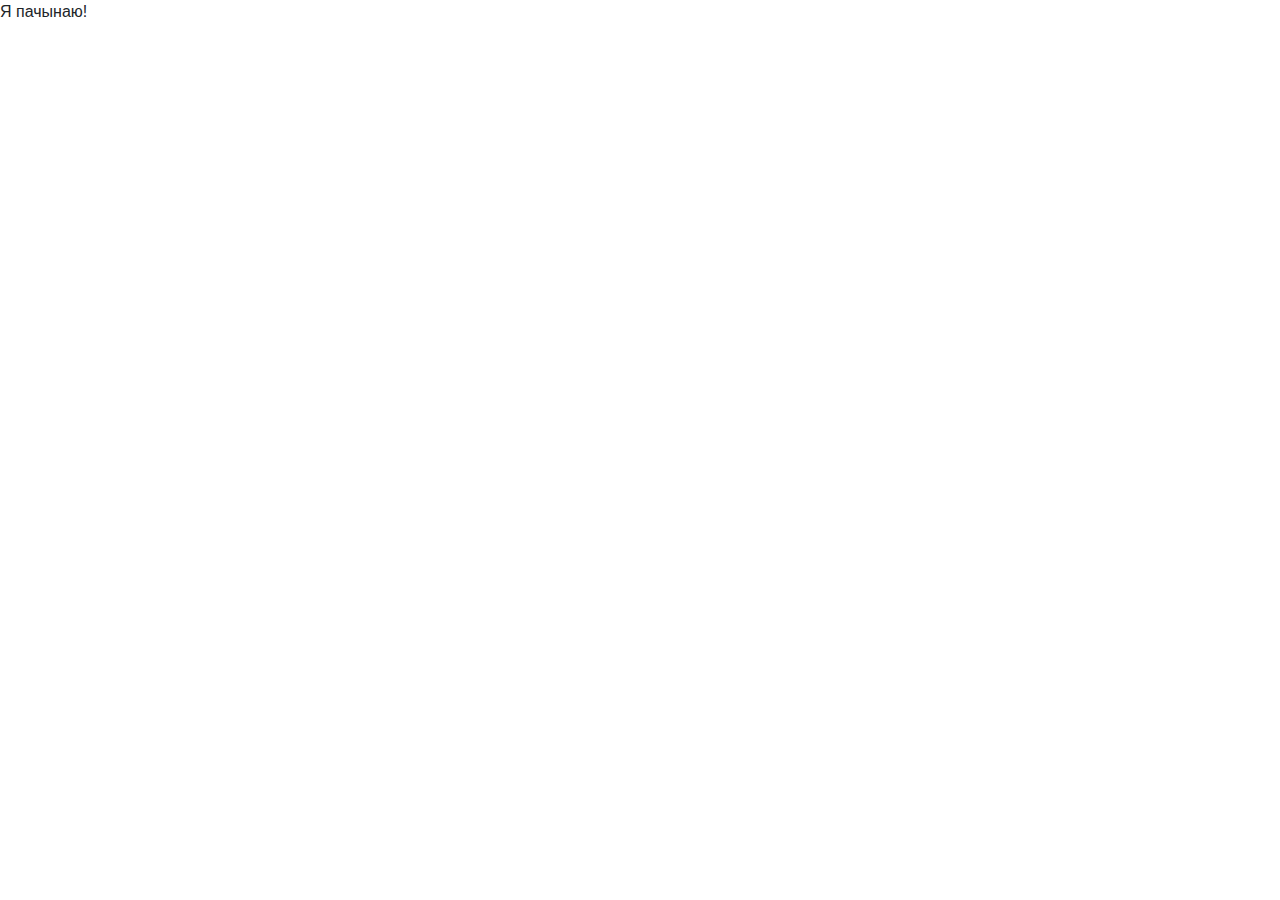
==== module3/index.html @ d2c4f935 "Mojo 3-e zadanie" ====
<!doctype html>
<html lang="en">
  <head>
    <meta charset="utf-8">
    <meta http-equiv="X-UA-Compatible" content="IE=edge">
    <meta name="viewport" content="width=device-width, initial-scale=1">
    <title>Assignment solution for module 3</title>
    <link rel="stylesheet" href="https://stackpath.bootstrapcdn.com/bootstrap/4.5.2/css/bootstrap.min.css">
    <link rel="stylesheet" href="css/styles.css">  
  </head>
<body>
  
Я пачынаю!

  <!-- jQuery (Bootstrap JS plugins depend on it) -->
  <script src="https://code.jquery.com/jquery-3.5.1.js" integrity="sha256-QWo7LDvxbWT2tbbQ97B53yJnYU3WhH/C8ycbRAkjPDc=" crossorigin="anonymous"></script>
  <script src="https://stackpath.bootstrapcdn.com/bootstrap/4.5.2/js/bootstrap.min.js"></script>
  <script src="js/script.js"></script>
</body>
</html>
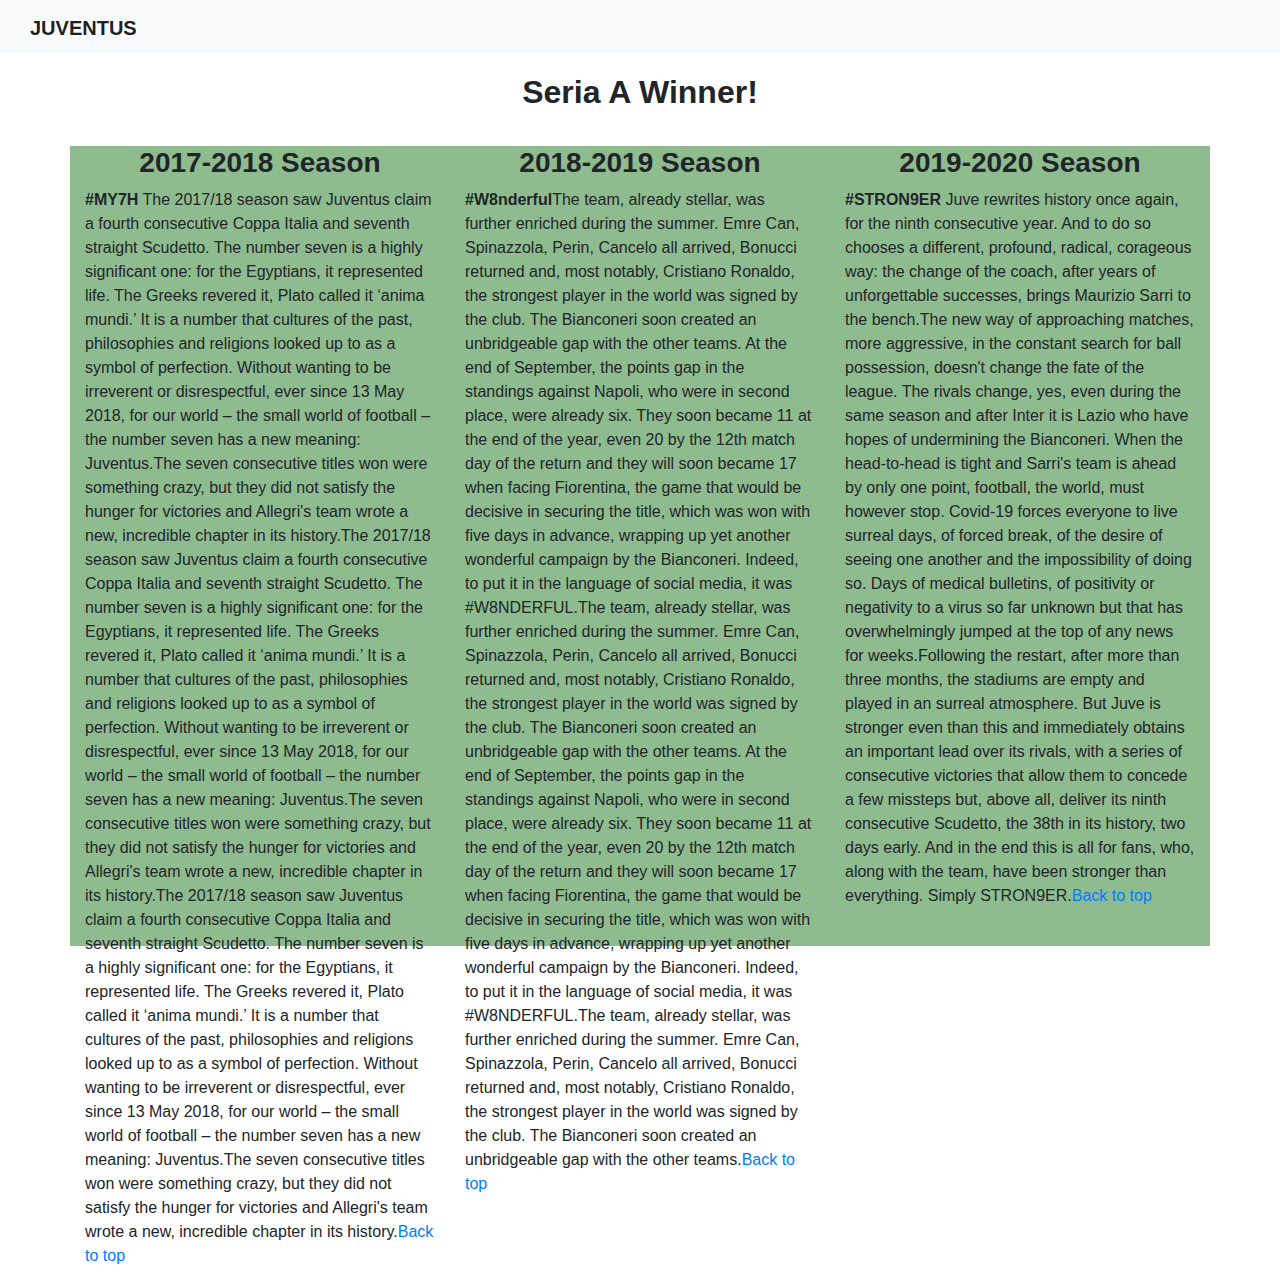
==== commit 5f59f660: "страница после оцениваемого задания" ====
--- a/module3/index.html
+++ b/module3/index.html
@@ -9,8 +9,47 @@
     <link rel="stylesheet" href="css/styles.css">  
   </head>
 <body>
+  <header>
+    <nav id="navbar-header" class="navbar navbar-expand-sm navbar-light bg-light">
+      <a class="navbar-brand" href="index.html"><strong>Juventus</strong></a>
+      <button class="navbar-toggler" type="button" data-toggle="collapse" data-target="#collapse_my_navbar" aria-controls="navbarSupportedContent" aria-expanded="false" aria-label="Toggle navigation">
+        <span class="navbar-toggler-icon"></span>
+      </button>
+      <div class="collapse navbar-collapse" id="collapse_my_navbar">
+        <ul id="nav-list" class="navbar-nav mr-auto">
+          <li class="nav-item active">
+            <a class="nav-link d-sm-none" href="#2017">2017-2018 Season</a>
+          </li>
+          <li class="nav-item active">
+            <a class="nav-link d-sm-none" href="#2018">2018-2019 Season</a>
+          </li>
+          <li class="nav-item active">
+            <a class="nav-link d-sm-none" href="#2019">2019-2020 Season</a>
+          </li>    
+  </header> <!-- End Header -->
+
+  <div id="main_content" class="">
+    <h2 class="text-center">Seria A Winner!</h2>
+    <div id="season1" class="container">
+      <div class="row">
+        <div class="col-lg-4">
+        <h3 id="2017">2017-2018 Season</h3>
+        <p><strong>#MY7H</strong> The 2017/18 season saw Juventus claim a fourth consecutive Coppa Italia and seventh straight Scudetto. The number seven is a highly significant one: for the Egyptians, it represented life. The Greeks revered it, Plato called it ‘anima mundi.’ It is a number that cultures of the past, philosophies and religions looked up to as a symbol of perfection. Without wanting to be irreverent or disrespectful, ever since 13 May 2018, for our world – the small world of football – the number seven has a new meaning: Juventus.The seven consecutive titles won were something crazy, but they did not satisfy the hunger for victories and Allegri's team wrote a new, incredible chapter in its history.The 2017/18 season saw Juventus claim a fourth consecutive Coppa Italia and seventh straight Scudetto. The number seven is a highly significant one: for the Egyptians, it represented life. The Greeks revered it, Plato called it ‘anima mundi.’ It is a number that cultures of the past, philosophies and religions looked up to as a symbol of perfection. Without wanting to be irreverent or disrespectful, ever since 13 May 2018, for our world – the small world of football – the number seven has a new meaning: Juventus.The seven consecutive titles won were something crazy, but they did not satisfy the hunger for victories and Allegri's team wrote a new, incredible chapter in its history.The 2017/18 season saw Juventus claim a fourth consecutive Coppa Italia and seventh straight Scudetto. The number seven is a highly significant one: for the Egyptians, it represented life. The Greeks revered it, Plato called it ‘anima mundi.’ It is a number that cultures of the past, philosophies and religions looked up to as a symbol of perfection. Without wanting to be irreverent or disrespectful, ever since 13 May 2018, for our world – the small world of football – the number seven has a new meaning: Juventus.The seven consecutive titles won were something crazy, but they did not satisfy the hunger for victories and Allegri's team wrote a new, incredible chapter in its history.<a href="#main_content">Back to top</a></p>
+        </div>
+        <div class="col-lg-4">
+        <h3 id="2018">2018-2019 Season</h3>
+        <p><strong>#W8nderful</strong>The team, already stellar, was further enriched during the summer. Emre Can, Spinazzola, Perin, Cancelo all arrived, Bonucci returned and, most notably, Cristiano Ronaldo, the strongest player in the world was signed by the club. The Bianconeri soon created an unbridgeable gap with the other teams. At the end of September, the points gap in the standings against Napoli, who were in second place, were already six. They soon became 11 at the end of the year, even 20 by the 12th match day of the return and they will soon became 17 when facing Fiorentina, the game that would be decisive in securing the title, which was won with five days in advance, wrapping up yet another wonderful campaign by the Bianconeri. Indeed, to put it in the language of social media, it was #W8NDERFUL.The team, already stellar, was further enriched during the summer. Emre Can, Spinazzola, Perin, Cancelo all arrived, Bonucci returned and, most notably, Cristiano Ronaldo, the strongest player in the world was signed by the club. The Bianconeri soon created an unbridgeable gap with the other teams. At the end of September, the points gap in the standings against Napoli, who were in second place, were already six. They soon became 11 at the end of the year, even 20 by the 12th match day of the return and they will soon became 17 when facing Fiorentina, the game that would be decisive in securing the title, which was won with five days in advance, wrapping up yet another wonderful campaign by the Bianconeri. Indeed, to put it in the language of social media, it was #W8NDERFUL.The team, already stellar, was further enriched during the summer. Emre Can, Spinazzola, Perin, Cancelo all arrived, Bonucci returned and, most notably, Cristiano Ronaldo, the strongest player in the world was signed by the club. The Bianconeri soon created an unbridgeable gap with the other teams.<a href="#main_content">Back to top</a></p>
+        </div>
+        <div class="col-lg-4">
+        <h3 id="2019">2019-2020 Season</h3>
+        <p><strong>#STRON9ER</strong> Juve rewrites history once again, for the ninth consecutive year. And to do so chooses a different, profound, radical, corageous way: the change of the coach, after years of unforgettable successes, brings Maurizio Sarri to the bench.The new way of approaching matches, more aggressive, in the constant search for ball possession, doesn't change the fate of the league. The rivals change, yes, even during the same season and after Inter it is Lazio who have hopes of undermining the Bianconeri. When the head-to-head is tight and Sarri's team is ahead by only one point, football, the world, must however stop. Covid-19 forces everyone to live surreal days, of forced break, of the desire of seeing one another and the impossibility of doing so. Days of medical bulletins, of positivity or negativity to a virus so far unknown but that has overwhelmingly jumped at the top of any news for weeks.Following the restart, after more than three months, the stadiums are empty and played in an surreal atmosphere. But Juve is stronger even than this and immediately obtains an important lead over its rivals, with a series of consecutive victories that allow them to concede a few missteps but, above all, deliver its ninth consecutive Scudetto, the 38th in its history, two days early. And in the end this is all for fans, who, along with the team, have been stronger than everything. Simply STRON9ER.<a href="#main_content">Back to top</a></p>
+        </div>       
+      </div>
+    </div>
+  </div>
+
   
-Я пачынаю!
+
 
   <!-- jQuery (Bootstrap JS plugins depend on it) -->
   <script src="https://code.jquery.com/jquery-3.5.1.js" integrity="sha256-QWo7LDvxbWT2tbbQ97B53yJnYU3WhH/C8ycbRAkjPDc=" crossorigin="anonymous"></script>
--- a/module3/css/styles.css
+++ b/module3/css/styles.css
@@ -0,0 +1,45 @@
+
+/* START NAVBAR */
+
+.nav-item {
+	border-bottom: 1px solid;
+	text-align: center;
+}
+#navbar-header {
+	padding-left: 0px;
+	padding-right: 0px;
+	padding-bottom: 0px;
+}
+.navbar-brand {
+	padding-bottom: 10px;
+}
+#nav-list {
+	background-color: #FFD700;
+}
+#navbar-header strong {
+	padding-left: 30px;
+	text-transform: uppercase;		
+}
+.navbar-toggler {
+	margin-right: 15px;
+	margin-bottom: 7px;
+}
+
+/* END NAVBAR */
+
+/* START MAIN CONTENT */
+#main_content h2 {
+	/*text-align: center;*/
+	font-weight: bold;
+	margin-top: 20px;
+	margin-bottom: 35px;
+}
+#main_content h3 {
+	text-align: center;
+	font-weight: bold;
+}
+#season1 {
+	background-color: #8FBC8F;
+	height: 800px;
+
+}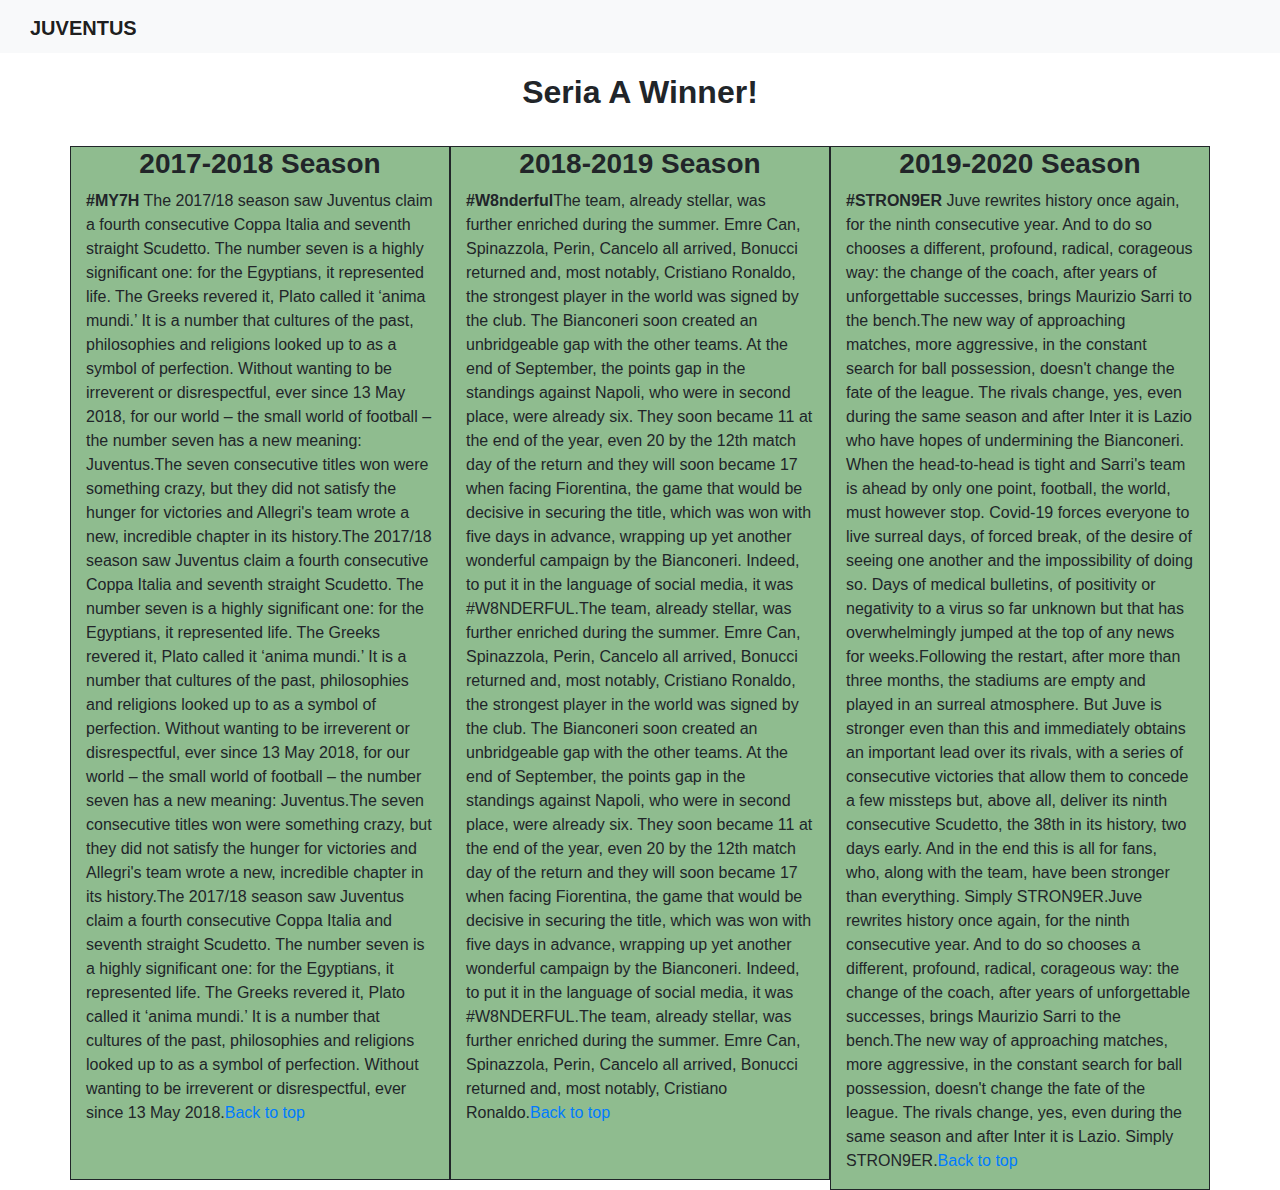
==== commit 5db65962: "85% готовности" ====
--- a/module3/index.html
+++ b/module3/index.html
@@ -30,19 +30,19 @@
 
   <div id="main_content" class="">
     <h2 class="text-center">Seria A Winner!</h2>
-    <div id="season1" class="container">
+    <div  class="container">
       <div class="row">
-        <div class="col-lg-4">
-        <h3 id="2017">2017-2018 Season</h3>
-        <p><strong>#MY7H</strong> The 2017/18 season saw Juventus claim a fourth consecutive Coppa Italia and seventh straight Scudetto. The number seven is a highly significant one: for the Egyptians, it represented life. The Greeks revered it, Plato called it ‘anima mundi.’ It is a number that cultures of the past, philosophies and religions looked up to as a symbol of perfection. Without wanting to be irreverent or disrespectful, ever since 13 May 2018, for our world – the small world of football – the number seven has a new meaning: Juventus.The seven consecutive titles won were something crazy, but they did not satisfy the hunger for victories and Allegri's team wrote a new, incredible chapter in its history.The 2017/18 season saw Juventus claim a fourth consecutive Coppa Italia and seventh straight Scudetto. The number seven is a highly significant one: for the Egyptians, it represented life. The Greeks revered it, Plato called it ‘anima mundi.’ It is a number that cultures of the past, philosophies and religions looked up to as a symbol of perfection. Without wanting to be irreverent or disrespectful, ever since 13 May 2018, for our world – the small world of football – the number seven has a new meaning: Juventus.The seven consecutive titles won were something crazy, but they did not satisfy the hunger for victories and Allegri's team wrote a new, incredible chapter in its history.The 2017/18 season saw Juventus claim a fourth consecutive Coppa Italia and seventh straight Scudetto. The number seven is a highly significant one: for the Egyptians, it represented life. The Greeks revered it, Plato called it ‘anima mundi.’ It is a number that cultures of the past, philosophies and religions looked up to as a symbol of perfection. Without wanting to be irreverent or disrespectful, ever since 13 May 2018, for our world – the small world of football – the number seven has a new meaning: Juventus.The seven consecutive titles won were something crazy, but they did not satisfy the hunger for victories and Allegri's team wrote a new, incredible chapter in its history.<a href="#main_content">Back to top</a></p>
+        <div id="season1" class="col-lg-4 col-md-6 col-sm-12">
+        <h3 id="2017" class="text-center">2017-2018 Season</h3>
+        <p><strong>#MY7H</strong> The 2017/18 season saw Juventus claim a fourth consecutive Coppa Italia and seventh straight Scudetto. The number seven is a highly significant one: for the Egyptians, it represented life. The Greeks revered it, Plato called it ‘anima mundi.’ It is a number that cultures of the past, philosophies and religions looked up to as a symbol of perfection. Without wanting to be irreverent or disrespectful, ever since 13 May 2018, for our world – the small world of football – the number seven has a new meaning: Juventus.The seven consecutive titles won were something crazy, but they did not satisfy the hunger for victories and Allegri's team wrote a new, incredible chapter in its history.The 2017/18 season saw Juventus claim a fourth consecutive Coppa Italia and seventh straight Scudetto. The number seven is a highly significant one: for the Egyptians, it represented life. The Greeks revered it, Plato called it ‘anima mundi.’ It is a number that cultures of the past, philosophies and religions looked up to as a symbol of perfection. Without wanting to be irreverent or disrespectful, ever since 13 May 2018, for our world – the small world of football – the number seven has a new meaning: Juventus.The seven consecutive titles won were something crazy, but they did not satisfy the hunger for victories and Allegri's team wrote a new, incredible chapter in its history.The 2017/18 season saw Juventus claim a fourth consecutive Coppa Italia and seventh straight Scudetto. The number seven is a highly significant one: for the Egyptians, it represented life. The Greeks revered it, Plato called it ‘anima mundi.’ It is a number that cultures of the past, philosophies and religions looked up to as a symbol of perfection. Without wanting to be irreverent or disrespectful, ever since 13 May 2018.<a href="#main_content">Back to top</a></p>
         </div>
-        <div class="col-lg-4">
-        <h3 id="2018">2018-2019 Season</h3>
-        <p><strong>#W8nderful</strong>The team, already stellar, was further enriched during the summer. Emre Can, Spinazzola, Perin, Cancelo all arrived, Bonucci returned and, most notably, Cristiano Ronaldo, the strongest player in the world was signed by the club. The Bianconeri soon created an unbridgeable gap with the other teams. At the end of September, the points gap in the standings against Napoli, who were in second place, were already six. They soon became 11 at the end of the year, even 20 by the 12th match day of the return and they will soon became 17 when facing Fiorentina, the game that would be decisive in securing the title, which was won with five days in advance, wrapping up yet another wonderful campaign by the Bianconeri. Indeed, to put it in the language of social media, it was #W8NDERFUL.The team, already stellar, was further enriched during the summer. Emre Can, Spinazzola, Perin, Cancelo all arrived, Bonucci returned and, most notably, Cristiano Ronaldo, the strongest player in the world was signed by the club. The Bianconeri soon created an unbridgeable gap with the other teams. At the end of September, the points gap in the standings against Napoli, who were in second place, were already six. They soon became 11 at the end of the year, even 20 by the 12th match day of the return and they will soon became 17 when facing Fiorentina, the game that would be decisive in securing the title, which was won with five days in advance, wrapping up yet another wonderful campaign by the Bianconeri. Indeed, to put it in the language of social media, it was #W8NDERFUL.The team, already stellar, was further enriched during the summer. Emre Can, Spinazzola, Perin, Cancelo all arrived, Bonucci returned and, most notably, Cristiano Ronaldo, the strongest player in the world was signed by the club. The Bianconeri soon created an unbridgeable gap with the other teams.<a href="#main_content">Back to top</a></p>
+        <div id="season2" class="col-lg-4 col-md-6 col-sm-12">
+        <h3 id="2018" class="text-center">2018-2019 Season</h3>
+        <p><strong>#W8nderful</strong>The team, already stellar, was further enriched during the summer. Emre Can, Spinazzola, Perin, Cancelo all arrived, Bonucci returned and, most notably, Cristiano Ronaldo, the strongest player in the world was signed by the club. The Bianconeri soon created an unbridgeable gap with the other teams. At the end of September, the points gap in the standings against Napoli, who were in second place, were already six. They soon became 11 at the end of the year, even 20 by the 12th match day of the return and they will soon became 17 when facing Fiorentina, the game that would be decisive in securing the title, which was won with five days in advance, wrapping up yet another wonderful campaign by the Bianconeri. Indeed, to put it in the language of social media, it was #W8NDERFUL.The team, already stellar, was further enriched during the summer. Emre Can, Spinazzola, Perin, Cancelo all arrived, Bonucci returned and, most notably, Cristiano Ronaldo, the strongest player in the world was signed by the club. The Bianconeri soon created an unbridgeable gap with the other teams. At the end of September, the points gap in the standings against Napoli, who were in second place, were already six. They soon became 11 at the end of the year, even 20 by the 12th match day of the return and they will soon became 17 when facing Fiorentina, the game that would be decisive in securing the title, which was won with five days in advance, wrapping up yet another wonderful campaign by the Bianconeri. Indeed, to put it in the language of social media, it was #W8NDERFUL.The team, already stellar, was further enriched during the summer. Emre Can, Spinazzola, Perin, Cancelo all arrived, Bonucci returned and, most notably, Cristiano Ronaldo.<a href="#main_content">Back to top</a></p>
         </div>
-        <div class="col-lg-4">
-        <h3 id="2019">2019-2020 Season</h3>
-        <p><strong>#STRON9ER</strong> Juve rewrites history once again, for the ninth consecutive year. And to do so chooses a different, profound, radical, corageous way: the change of the coach, after years of unforgettable successes, brings Maurizio Sarri to the bench.The new way of approaching matches, more aggressive, in the constant search for ball possession, doesn't change the fate of the league. The rivals change, yes, even during the same season and after Inter it is Lazio who have hopes of undermining the Bianconeri. When the head-to-head is tight and Sarri's team is ahead by only one point, football, the world, must however stop. Covid-19 forces everyone to live surreal days, of forced break, of the desire of seeing one another and the impossibility of doing so. Days of medical bulletins, of positivity or negativity to a virus so far unknown but that has overwhelmingly jumped at the top of any news for weeks.Following the restart, after more than three months, the stadiums are empty and played in an surreal atmosphere. But Juve is stronger even than this and immediately obtains an important lead over its rivals, with a series of consecutive victories that allow them to concede a few missteps but, above all, deliver its ninth consecutive Scudetto, the 38th in its history, two days early. And in the end this is all for fans, who, along with the team, have been stronger than everything. Simply STRON9ER.<a href="#main_content">Back to top</a></p>
+        <div id="season3" class="col-lg-4 col-md-12 col-sm-12">
+        <h3 id="2019" class="text-center">2019-2020 Season</h3>
+        <p><strong>#STRON9ER</strong> Juve rewrites history once again, for the ninth consecutive year. And to do so chooses a different, profound, radical, corageous way: the change of the coach, after years of unforgettable successes, brings Maurizio Sarri to the bench.The new way of approaching matches, more aggressive, in the constant search for ball possession, doesn't change the fate of the league. The rivals change, yes, even during the same season and after Inter it is Lazio who have hopes of undermining the Bianconeri. When the head-to-head is tight and Sarri's team is ahead by only one point, football, the world, must however stop. Covid-19 forces everyone to live surreal days, of forced break, of the desire of seeing one another and the impossibility of doing so. Days of medical bulletins, of positivity or negativity to a virus so far unknown but that has overwhelmingly jumped at the top of any news for weeks.Following the restart, after more than three months, the stadiums are empty and played in an surreal atmosphere. But Juve is stronger even than this and immediately obtains an important lead over its rivals, with a series of consecutive victories that allow them to concede a few missteps but, above all, deliver its ninth consecutive Scudetto, the 38th in its history, two days early. And in the end this is all for fans, who, along with the team, have been stronger than everything. Simply STRON9ER.Juve rewrites history once again, for the ninth consecutive year. And to do so chooses a different, profound, radical, corageous way: the change of the coach, after years of unforgettable successes, brings Maurizio Sarri to the bench.The new way of approaching matches, more aggressive, in the constant search for ball possession, doesn't change the fate of the league. The rivals change, yes, even during the same season and after Inter it is Lazio. Simply STRON9ER.<a href="#main_content">Back to top</a></p>
         </div>       
       </div>
     </div>
--- a/module3/css/styles.css
+++ b/module3/css/styles.css
@@ -35,11 +35,20 @@
 	margin-bottom: 35px;
 }
 #main_content h3 {
-	text-align: center;
+	/*text-align: center;*/
 	font-weight: bold;
 }
 #season1 {
-	background-color: #8FBC8F;
-	height: 800px;
-
+	background-color: #8FBC8F;	
+	border: 1px solid;
+	margin-bottom: 10px;
+}
+#season2 {
+	background-color: #8FBC8F;	
+	border: 1px solid;
+	margin-bottom: 10px;
+}
+#season3 {
+	background-color: #8FBC8F;	
+	border: 1px solid;
 }